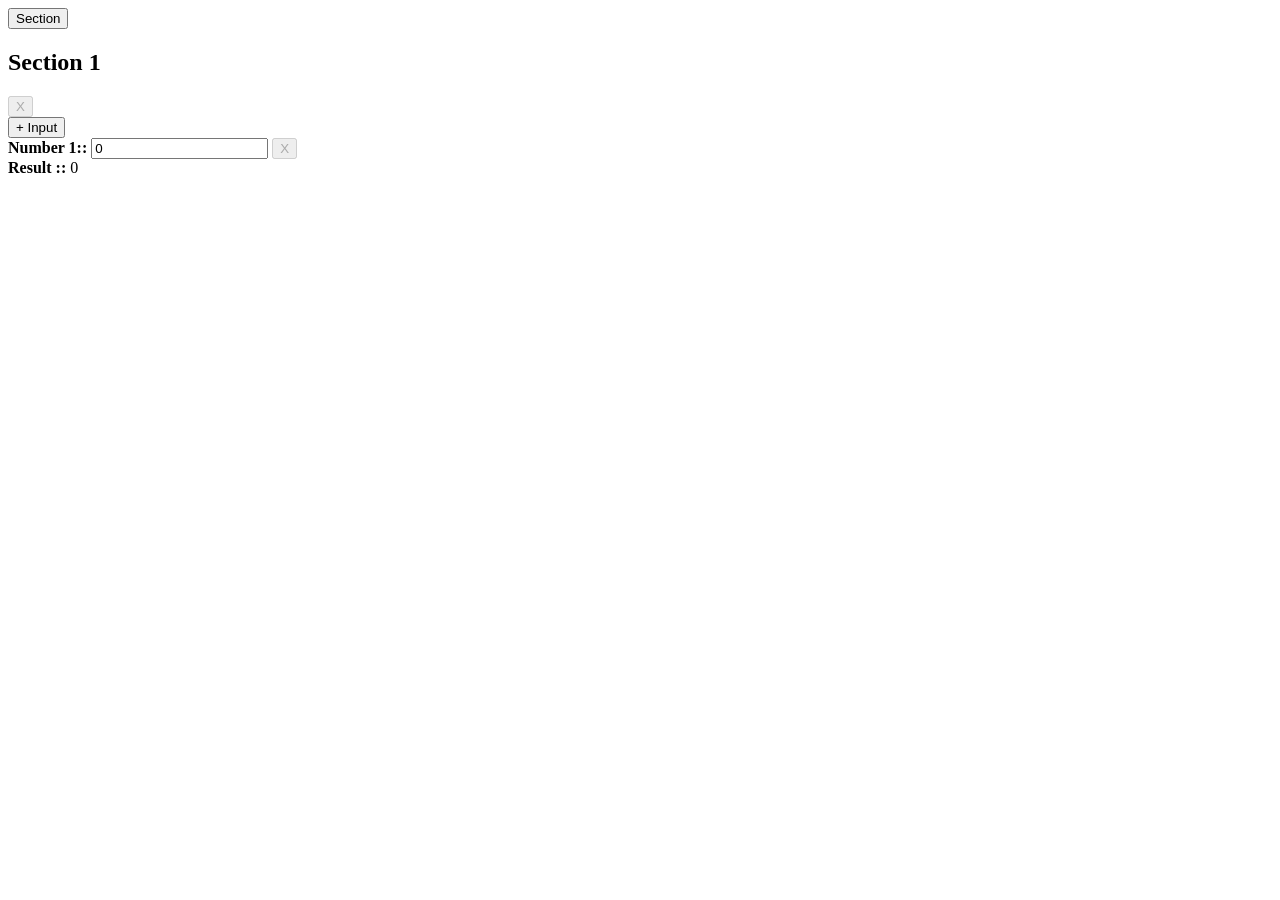
==== lab-02.html @ bfd89b12 "Updates" ====
<!doctype html>
<html lang="en">
  <head>
    <meta charset="UTF-8" />
    <meta name="viewport" content="width=device-width, initial-scale=1.0" />

    <script type="application/javascript" src="./js/lab-02.js"></script>

    <title>multiple</title>
  </head>
  <body>
    <button type="button" class="app-cmd-add-section">Section</button>

    <div class="app-cmp-section-list">
      <template class="app-tmp-section-component">
        <div class="app-cmp-section">
          <div class="app-cmp-section-header">
            <h2 class="app-title-section">
              Section <span class="app-title-section-number"></span>
            </h2>
            <button type="button" class="app-cmd-remove-section">X</button>
          </div>

          <button type="button" class="app-cmd-add-number-input">
            + Input
          </button>
          <div class="app-cmp-number-list">
            <template class="app-tmp-number-component">
              <div class="app-cmp-number">
                <label>
                  <b>Number <span class="app-title-number"></span>::</b>
                  <input type="number" class="app-inp-number" value="0" />
                </label>
                <button type="button" class="app-cmd-remove-number-input">
                  X
                </button>
              </div>
            </template>
          </div>
          <label>
            <b>Result ::</b>
            <output class="app-out-number">0</output>
          </label>
        </div>
      </template>
    </div>
  </body>
</html>
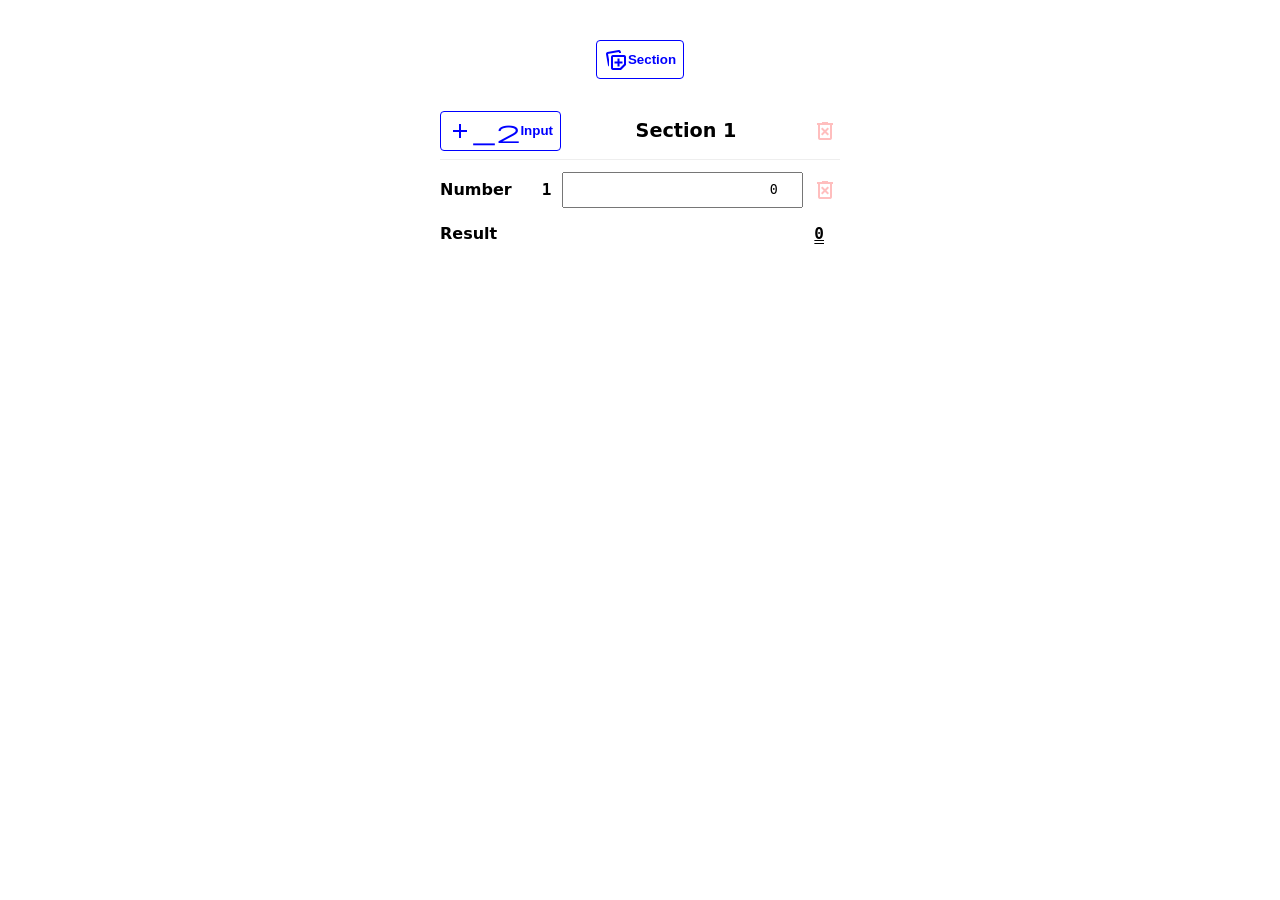
==== commit 9fbca7fd: "Updates" ====
--- a/lab-02.html
+++ b/lab-02.html
@@ -4,45 +4,82 @@
     <meta charset="UTF-8" />
     <meta name="viewport" content="width=device-width, initial-scale=1.0" />
 
-    <script type="application/javascript" src="./js/lab-02.js"></script>
+    <link
+      rel="stylesheet"
+      href="https://fonts.googleapis.com/css2?family=Material+Symbols+Outlined:opsz,wght,FILL,GRAD@20..48,100..700,0..1,-50..200"
+    />
 
-    <title>multiple</title>
+    <link rel="stylesheet" href="./css/material-symbols.css" />
+    <link rel="stylesheet" href="./css/dom.css" />
+
+    <script type="module" src="./js/lab-02.js"></script>
+
+    <title>Lab</title>
   </head>
   <body>
-    <button type="button" class="app-cmd-add-section">Section</button>
+    <div style="text-align: center; margin-bottom: 2rem">
+      <button
+        type="button"
+        class="app-cl-btn app-cl-primary app-cmd-add-section"
+      >
+        <i class="material-symbols-outlined">note_stack_add</i>
+        Section
+      </button>
+    </div>
 
-    <div class="app-cmp-section-list">
-      <template class="app-tmp-section-component">
-        <div class="app-cmp-section">
-          <div class="app-cmp-section-header">
-            <h2 class="app-title-section">
-              Section <span class="app-title-section-number"></span>
-            </h2>
-            <button type="button" class="app-cmd-remove-section">X</button>
-          </div>
+    <main class="app-cmp-main-container"></main>
 
-          <button type="button" class="app-cmd-add-number-input">
-            + Input
+    <template class="app-tmp-section">
+      <article class="app-cmp-section">
+        <header>
+          <button
+            type="button"
+            class="app-cl-btn app-cl-primary app-cmd-add-number-input"
+          >
+            <i class="material-symbols-outlined">add_2</i>
+            Input
           </button>
-          <div class="app-cmp-number-list">
+
+          <label style="font-size: 1.2rem"
+            ><b>Section <span class="app-title-section"></span></b
+          ></label>
+
+          <button
+            type="button"
+            class="app-cl-btn app-cl-warn app-cl-icon app-cmd-remove-section"
+          >
+            <i class="material-symbols-outlined">delete_forever</i>
+          </button>
+        </header>
+
+        <div class="app-cl-column-container">
+          <section class="app-cmp-number-list">
             <template class="app-tmp-number-component">
               <div class="app-cmp-number">
                 <label>
-                  <b>Number <span class="app-title-number"></span>::</b>
+                  <b>Number <span class="app-title-number"></span></b>
                   <input type="number" class="app-inp-number" value="0" />
                 </label>
-                <button type="button" class="app-cmd-remove-number-input">
-                  X
+                <button
+                  type="button"
+                  class="app-cl-btn app-cl-warn app-cl-icon app-cmd-remove-number-input"
+                >
+                  <i class="material-symbols-outlined">delete_forever</i>
                 </button>
               </div>
             </template>
-          </div>
-          <label>
-            <b>Result ::</b>
-            <output class="app-out-number">0</output>
-          </label>
+          </section>
+
+          <section>
+            <div class="app-cmp-number">
+              <label>
+                <b>Result</b>
+                <output class="app-cl-number app-out-number">0</output>
+              </label>
+            </div>
+          </section>
         </div>
-      </template>
-    </div>
+      </article>
+    </template>
   </body>
 </html>
--- a/css/material-symbols.css
+++ b/css/material-symbols.css
@@ -0,0 +1,7 @@
+.material-symbols-outlined {
+  font-variation-settings:
+    'FILL' 0,
+    'wght' 400,
+    'GRAD' 0,
+    'opsz' 24;
+}
--- a/css/dom.css
+++ b/css/dom.css
@@ -0,0 +1,157 @@
+:root {
+  font-family:
+    system-ui,
+    -apple-system,
+    BlinkMacSystemFont,
+    'Segoe UI',
+    Roboto,
+    Oxygen,
+    Ubuntu,
+    Cantarell,
+    'Open Sans',
+    'Helvetica Neue',
+    sans-serif;
+
+  --app-monospace-font: ui-monospace, monospace;
+}
+
+:root,
+body {
+  padding: 20px;
+  margin: 0px;
+}
+
+.app-cl-primary {
+  --app-color: blue;
+}
+
+.app-cl-warn {
+  --app-color: red;
+}
+
+.app-cl-column-container {
+  display: flex;
+  flex-direction: column;
+  row-gap: 4px;
+}
+
+input[type='number'],
+.app-cl-number {
+  font-family: var(--app-monospace-font);
+  text-align: right;
+}
+
+.app-cl-btn {
+  display: inline-flex;
+  flex-direction: row;
+  align-items: center;
+  justify-content: center;
+  padding: 0.5em 1ch;
+  font-weight: bold;
+  color: var(--app-color, inherit);
+  background: white;
+  border: 1px solid currentColor;
+  border-radius: 4px;
+  cursor: pointer;
+
+  & > * {
+    pointer-events: none;
+  }
+
+  &.app-cl-icon {
+    padding: 0.2em;
+    border: none;
+  }
+
+  &:disabled {
+    opacity: 0.25;
+    cursor: not-allowed;
+  }
+}
+
+.app-cmp-number {
+  display: flex;
+  flex-direction: row;
+  align-items: center;
+  margin-bottom: 4px;
+
+  & > label {
+    flex: 1 0 auto;
+    display: inline-flex;
+    flex-direction: row;
+    align-items: center;
+
+    & > b {
+      display: inherit;
+      flex-direction: inherit;
+      align-items: inherit;
+      margin-right: 1ch;
+      width: 10ch;
+
+      & > .app-title-number {
+        margin-left: auto;
+        font-family: var(--app-monospace-font);
+      }
+    }
+
+    & > :is(input, output) {
+      flex: 1 1 auto;
+      box-sizing: border-box;
+      height: 36px;
+      padding: 4px 8px;
+      margin-right: 8px;
+    }
+
+    & > output {
+      font-weight: bold;
+      text-decoration: underline double;
+      display: inline-flex;
+      align-items: center;
+      justify-content: flex-end;
+      border: none;
+    }
+  }
+}
+
+.app-cmp-section {
+  display: flex;
+  flex-direction: column;
+  width: min(400px, 100%);
+  margin-left: auto;
+  margin-right: auto;
+  margin-bottom: 2rem;
+
+  & > header {
+    display: flex;
+    justify-content: space-between;
+    align-items: center;
+    margin-bottom: 12px;
+    padding-bottom: 8px;
+    border-bottom: 1px solid #eee;
+
+    & > label {
+      flex-grow: 1;
+      text-align: center;
+      font-weight: bold;
+      font-size: 1.2rem;
+    }
+  }
+
+  .app-cmp-number-list {
+    display: flex;
+    flex-direction: column;
+    row-gap: 4px;
+  }
+}
+
+.app-ctl-global {
+  display: flex;
+  justify-content: center;
+  margin-bottom: 2rem;
+}
+
+.app-cmp-main-container {
+  display: flex;
+  flex-direction: column;
+  padding-bottom: 4rem;
+}
